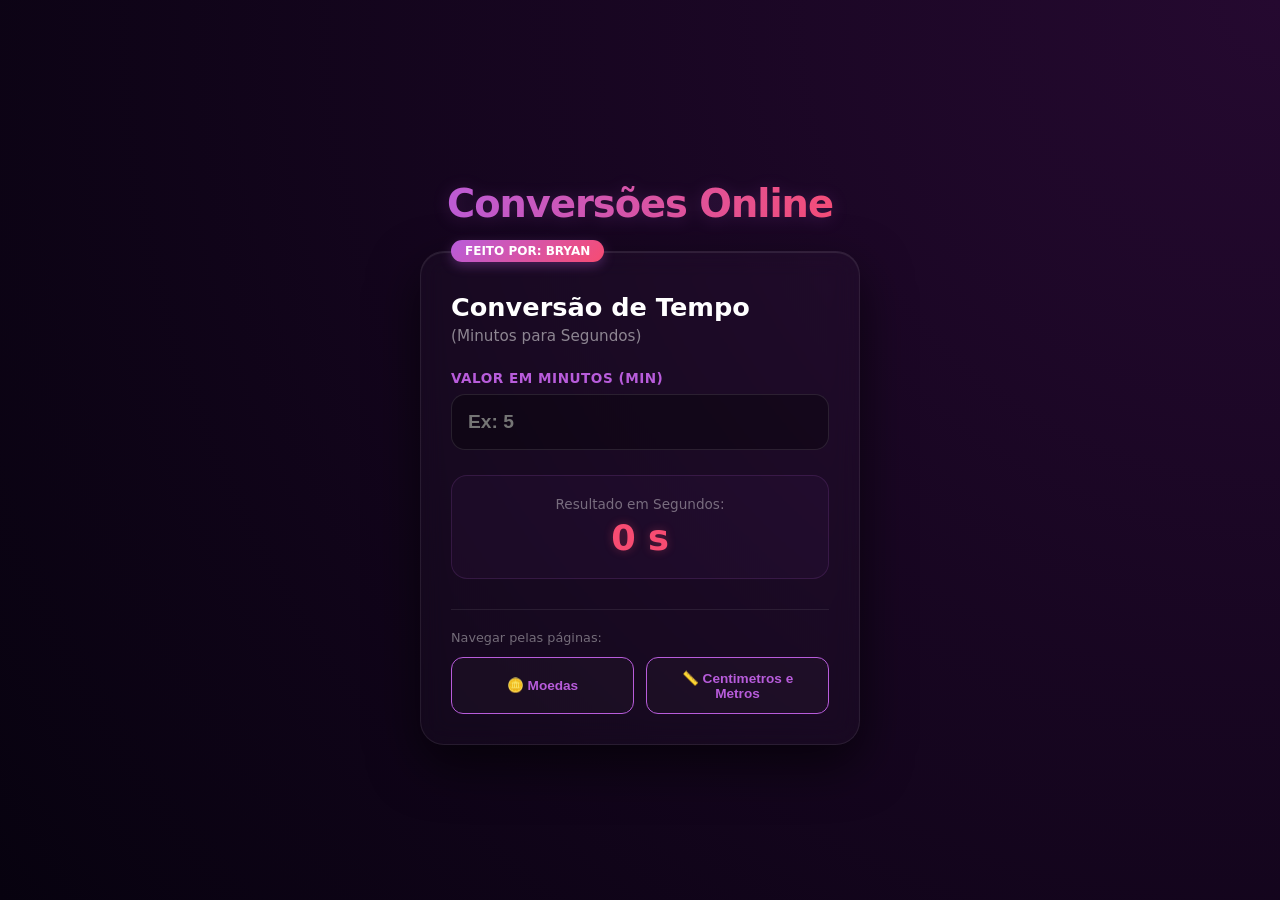
==== pagina_4.html @ fa09386f "Adicionando página 2, e 4 (muehehehe)" ====
<!DOCTYPE html>
<html lang="pt-BR">
<head>
    <meta charset="UTF-8">
    <meta name="viewport" content="width=device-width, initial-scale=1.0">
    <title>Conversor de Tempo - Min para Seg</title>
    <link rel="stylesheet" href="pagina_4.css">
</head>
<body>

    <div class="main-container">
        <h1 class="main-title">Conversões Online</h1>
        
        <div class="converter-box">
            <div class="page-badge">Feito por: Bryan</div>
            <h2>Conversão de Tempo</h2>
            <p class="subtitle">(Minutos para Segundos)</p>

            <div class="input-group">
                <label for="minutosInput">Valor em Minutos (min)</label>
                <input type="number" id="minutosInput" placeholder="Ex: 5" oninput="converterMinutosParaSegundos()">
            </div>

            <div class="result-display">
                <div class="result-label">Resultado em Segundos:</div>
                <div class="result-value" id="segundosResult">0 s</div>
            </div>

            <div class="navigation-area">
                <p>Navegar pelas páginas:</p>
                <div class="btn-grid">
                    <button class="btn-nav active" onclick="irParaPagina3()">🪙 Moedas</button>
                    <button class="btn-nav active" onclick="irParaInicio()">📏 Centimetros e Metros</button>
                </div>
            </div>
        </div>
    </div>

    <script src="pagina_4.js"></script>
</body>
</html>
---- pagina_4.css ----
body {
    margin: 0;
    padding: 0;
    background: radial-gradient(circle at top right, #250930 0%, #07020f 100%);
    display: flex;
    justify-content: center;
    align-items: center;
    min-height: 100vh;
    font-family: 'Segoe UI', system-ui, sans-serif;
    color: #ffffff;
    overflow-x: hidden;
}

.main-container {
    width: 100%;
    max-width: 480px;
    padding: 20px;
    box-sizing: border-box;
}

.main-title {
    font-size: 2.4rem;
    font-weight: 800;
    text-align: center;
    margin-bottom: 25px;
    background: linear-gradient(90deg, #b85cdb 0%, #f74c72 100%);
    -webkit-background-clip: text;
    -webkit-text-fill-color: transparent;
    letter-spacing: -1px;
    filter: drop-shadow(0 2px 8px rgba(184, 92, 219, 0.2));
}

.converter-box {
    background: rgba(255, 255, 255, 0.02);
    border: 1px solid rgba(255, 255, 255, 0.08);
    border-radius: 24px;
    padding: 30px;
    box-shadow: 0 20px 50px rgba(0, 0, 0, 0.6), inset 0 1px 1px rgba(255, 255, 255, 0.1);
    backdrop-filter: blur(12px);
    position: relative;
    animation: surgimentoCard 0.6s cubic-bezier(0.16, 1, 0.3, 1) forwards;
}

.page-badge {
    position: absolute;
    top: -12px;
    left: 30px;
    background: linear-gradient(135deg, #b85cdb 0%, #f74c72 100%);
    padding: 4px 14px;
    border-radius: 20px;
    font-size: 0.75rem;
    font-weight: 700;
    text-transform: uppercase;
    box-shadow: 0 4px 12px rgba(184, 92, 219, 0.3);
}

h2 {
    margin: 10px 0 5px 0;
    font-size: 1.6rem;
    font-weight: 700;
}

.subtitle {
    color: rgba(255, 255, 255, 0.5);
    margin: 0 0 25px 0;
    font-size: 0.95rem;
}

.input-group {
    display: flex;
    flex-direction: column;
    gap: 8px;
    margin-bottom: 25px;
}

.input-group label {
    font-size: 0.85rem;
    color: #b85cdb;
    font-weight: 600;
    text-transform: uppercase;
    letter-spacing: 0.5px;
}

.input-group input {
    background: rgba(0, 0, 0, 0.3);
    border: 1px solid rgba(255, 255, 255, 0.1);
    padding: 16px;
    border-radius: 14px;
    color: #ffffff;
    font-size: 1.2rem;
    font-weight: 600;
    outline: none;
    transition: all 0.2s ease;
}

.input-group input:focus {
    border-color: #b85cdb;
    background: rgba(0, 0, 0, 0.4);
    box-shadow: 0 0 15px rgba(184, 92, 219, 0.2);
}

.result-display {
    background: rgba(184, 92, 219, 0.04);
    border: 1px solid rgba(184, 92, 219, 0.15);
    border-radius: 16px;
    padding: 20px;
    text-align: center;
    margin-bottom: 30px;
}

.result-label {
    font-size: 0.85rem;
    color: rgba(255, 255, 255, 0.4);
    margin-bottom: 5px;
}

.result-value {
    font-size: 2.2rem;
    font-weight: 800;
    color: #f74c72;
    text-shadow: 0 0 10px rgba(247, 76, 114, 0.3);
}

.navigation-area {
    border-top: 1px solid rgba(255, 255, 255, 0.08);
    padding-top: 20px;
}

.navigation-area p {
    font-size: 0.8rem;
    color: rgba(255, 255, 255, 0.4);
    margin: 0 0 12px 0;
}

.btn-grid {
    display: flex;
    gap: 12px;
}

.btn-nav {
    flex: 1;
    background: rgba(255, 255, 255, 0.02);
    border: 1px solid rgba(255, 255, 255, 0.08);
    color: rgba(255, 255, 255, 0.6);
    padding: 12px;
    border-radius: 12px;
    font-size: 0.85rem;
    font-weight: 600;
    cursor: pointer;
    transition: all 0.2s ease;
}

.btn-nav.active {
    border-color: #b85cdb;
    color: #b85cdb;
}

.btn-nav.active:hover {
    background: rgba(184, 92, 219, 0.1);
    transform: translateY(-2px);
}

@keyframes surgimentoCard {
    from { opacity: 0; transform: translateY(20px); }
    to { opacity: 1; transform: translateY(0); }
}
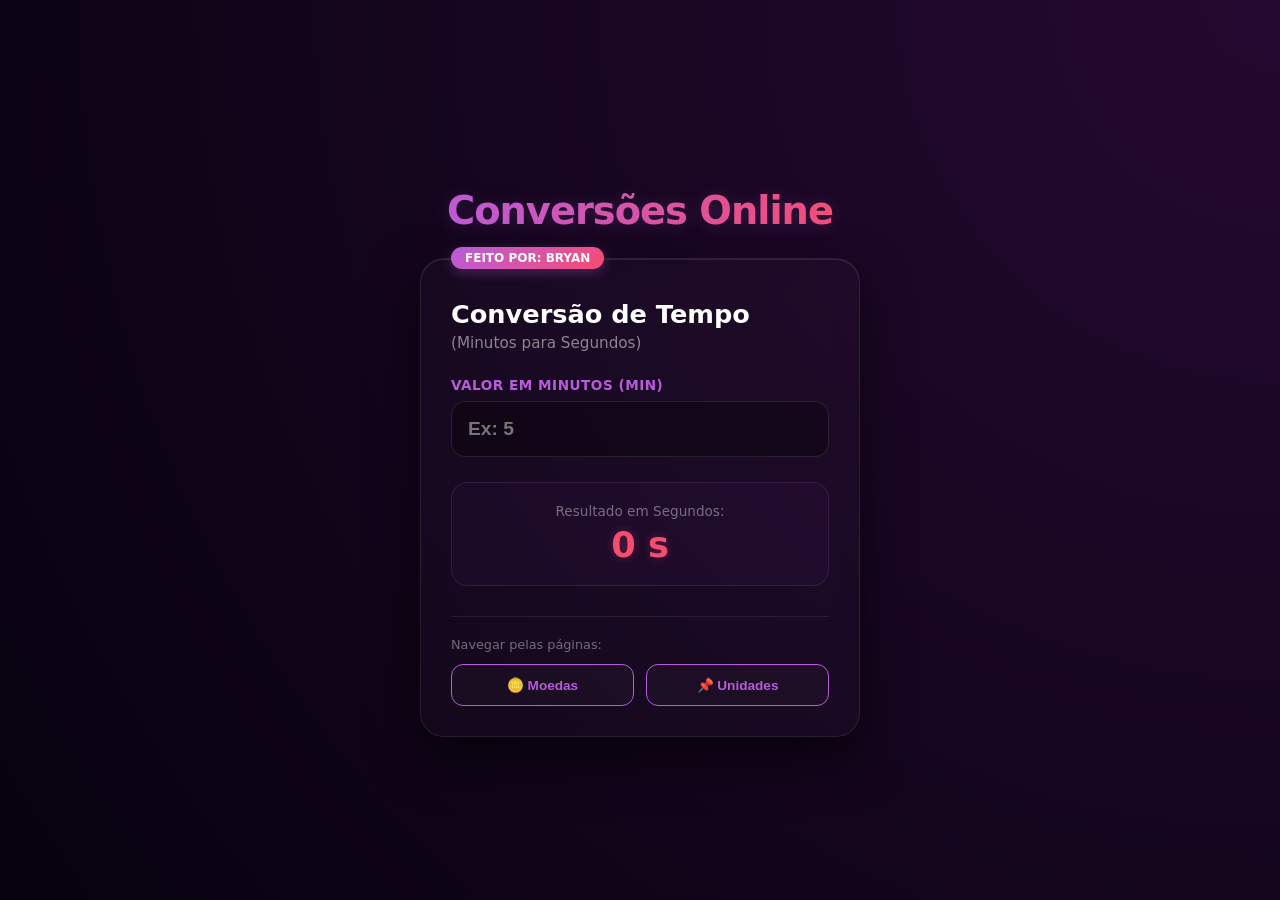
==== commit c641f899: "Update pagina_4.html" ====
--- a/pagina_4.html
+++ b/pagina_4.html
@@ -30,7 +30,7 @@
                 <p>Navegar pelas páginas:</p>
                 <div class="btn-grid">
                     <button class="btn-nav active" onclick="irParaPagina3()">🪙 Moedas</button>
-                    <button class="btn-nav active" onclick="irParaInicio()">📏 Centimetros e Metros</button>
+                    <button class="btn-nav active" onclick="irParaInicio()">📌 Unidades</button>
                 </div>
             </div>
         </div>
